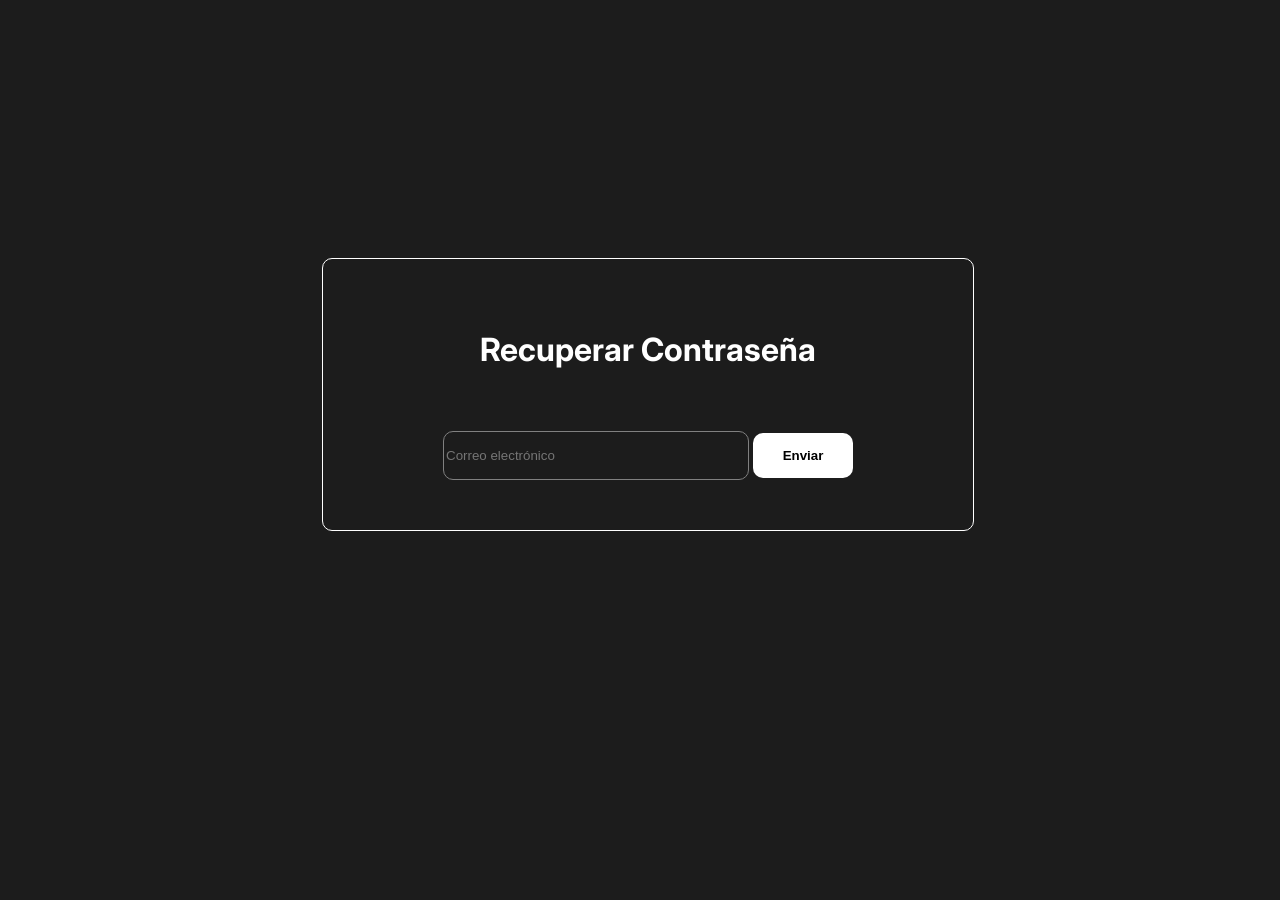
==== olvidoContrasenia.html @ 27506a1c "Add files via upload" ====
<!DOCTYPE html>
<html lang="en">
<head>
<link rel="preconnect" href="https://fonts.googleapis.com">
<link rel="preconnect" href="https://fonts.gstatic.com" crossorigin>
<link href="https://fonts.googleapis.com/css2?family=Inter:wght@100..900&display=swap" rel="stylesheet">
    <meta charset="UTF-8">
    <meta name="viewport" content="width=device-width, initial-scale=1.0">
    <title>Document</title>
</head>
<body>
    <style>
    body{
    background-color: #1c1c1c;
    color: white; 
    position: fixed;
    width: 100%;
    height: 100%;
    font-family: "Inter", sans-serif;
        
}

.tarjeta{
    border: 1px solid white; ;
    padding: 50px;
    margin: 100px ; 
    width: 550px;
    background-color: #1c1c1c; 
    border-radius: 10px;
    margin-top: 250px;
    

} 

.botonenviar{
    width: 100px;
    height: 45px;
    border-radius: 10px;   
    background-color: white;
    font-weight: bold;
    border: none;
} 

.campoinput{
    background: transparent;
    border:5px solid gray;
    border-radius: 10px; 
    width: 300px;
    height: 45px; 
    border-width: 1px;
    font-style: normal;
    color: white;
}
   </style> 
   <center>
    <form action="mailProcesa.php" method="POST">
<div class="tarjeta">
    <h1>Recuperar Contraseña </h1>  <br> <br>
    <input type="email" class="campoinput" placeholder="Correo electrónico" name="mailRecuperacion" id="mailRecuperacion"> <button class="botonenviar">Enviar</button>
        </div>
    </center>






</body>
</html>
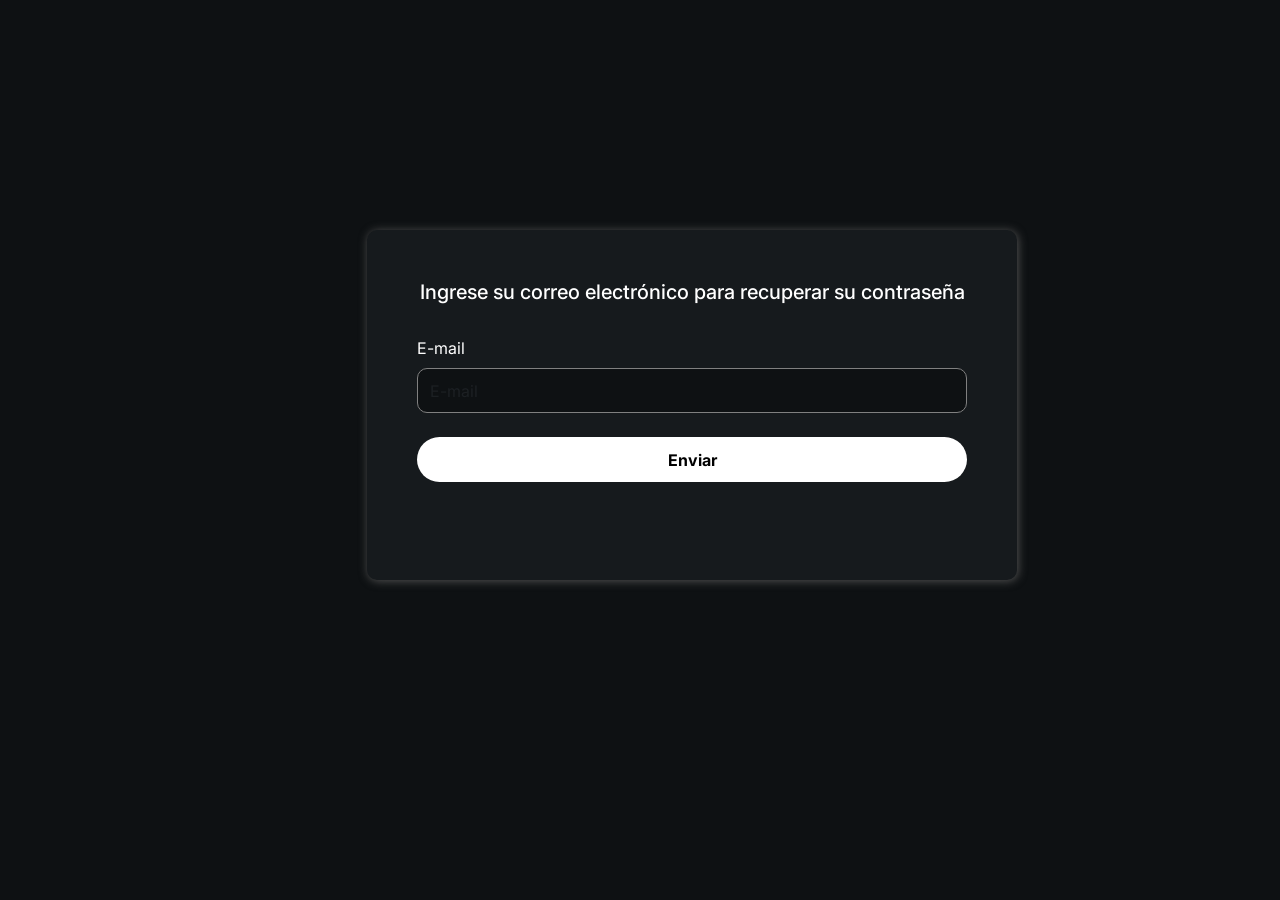
==== commit cb772bd2: "hola" ====
--- a/olvidoContrasenia.html
+++ b/olvidoContrasenia.html
@@ -1,69 +1,115 @@
 <!DOCTYPE html>
 <html lang="en">
+
 <head>
-<link rel="preconnect" href="https://fonts.googleapis.com">
-<link rel="preconnect" href="https://fonts.gstatic.com" crossorigin>
-<link href="https://fonts.googleapis.com/css2?family=Inter:wght@100..900&display=swap" rel="stylesheet">
+    <link href="https://cdn.jsdelivr.net/npm/bootstrap@5.3.0/dist/css/bootstrap.min.css" rel="stylesheet">
     <meta charset="UTF-8">
     <meta name="viewport" content="width=device-width, initial-scale=1.0">
-    <title>Document</title>
+    <title>Recuperar contraseña</title>
+    <link href="https://cdn.jsdelivr.net/npm/bootstrap@5.3.8/dist/css/bootstrap.min.css" rel="stylesheet" integrity="sha384-sRIl4kxILFvY47J16cr9ZwB07vP4J8+LH7qKQnuqkuIAvNWLzeN8tE5YBujZqJLB" crossorigin="anonymous">
+    <link href="https://fonts.googleapis.com/css2?family=Inter&display=swap" rel="stylesheet">
 </head>
-<body>
-    <style>
-    body{
-    background-color: #1c1c1c;
-    color: white; 
-    position: fixed;
-    width: 100%;
-    height: 100%;
-    font-family: "Inter", sans-serif;
-        
-}
 
-.tarjeta{
-    border: 1px solid white; ;
-    padding: 50px;
-    margin: 100px ; 
-    width: 550px;
-    background-color: #1c1c1c; 
-    border-radius: 10px;
-    margin-top: 250px;
-    
-
-} 
-
-.botonenviar{
-    width: 100px;
-    height: 45px;
-    border-radius: 10px;   
-    background-color: white;
-    font-weight: bold;
-    border: none;
-} 
-
-.campoinput{
-    background: transparent;
-    border:5px solid gray;
-    border-radius: 10px; 
-    width: 300px;
-    height: 45px; 
-    border-width: 1px;
-    font-style: normal;
-    color: white;
-}
-   </style> 
-   <center>
-    <form action="mailProcesa.php" method="POST">
-<div class="tarjeta">
-    <h1>Recuperar Contraseña </h1>  <br> <br>
-    <input type="email" class="campoinput" placeholder="Correo electrónico" name="mailRecuperacion" id="mailRecuperacion"> <button class="botonenviar">Enviar</button>
-        </div>
-    </center>
+<style>
+    body {
+        background-color: #0e1113;
+        color: white;
+        position: fixed;
+        width: 100%;
+        height: 100%;
+        font-family: 'Inter', sans-serif;
+    }
 
 
+    .tarjeta {
+        border: 1px;
+        padding: 50px;
+        margin: 100px;
+        width: 650px;
+        background-color: #161a1d;
+        border-radius: 10px;
+        box-shadow: 1px 1px 10px rgb(83, 83, 83);
+        border-color: darkslategray;
+        height: 350px;
+        margin-left: auto ;
+        margin-top: 230px;
 
 
+    }
+
+    .botonRegistra {
+        width: 550px;
+        height: 45px;
+        border-radius: 50px;
+        background-color: white;
+        font-weight: bold;
+        border: none;
+    }
+
+    .botonYaTengoCuenta {
+        width: 550px;
+        height: 45px;
+        border-radius: 50px;
+        background: transparent;
+        color: white;
+        font-weight: bold;
+        border: 2px solid white;
+    }
+
+    .gris {
+        color: #C7D1DB;
+        font-weight: bold;
+        transition: 0.5s;
+    }
+
+    .azul {
+        color: #C7D1DB;
+        font-weight: bold;
+    }
 
 
+    .campo {
+        display: flex;
+        background: #0e1113;
+        border: 5px solid gray;
+        border-radius: 10px;
+        width: 550px;
+        height: 45px;
+        border-width: 1px;
+        color: white;
+    }
+    .registrar {
+      margin-left: 0px;
+    }
+</style>
+
+<body>
+
+    <div class="container">
+        <div class="row justify-content-center">
+            <div class="col-12 col-md-6">
+                
+                <div class="tarjeta">
+                    <form action="mailProcesa.php" method="POST">
+                        <div class="registrar">
+                        <h5><center>
+                            Ingrese su correo electrónico para recuperar su contraseña
+                            </center>
+                        </h5>
+                        <br>
+                        <label class="form-label">E-mail</label>
+                        <br>
+                        <input type="email" class="campo form-control " id="mailRecuperacion" name="mailRecuperacion" placeholder="E-mail">
+                        <br>
+                        <button type="submit" class="botonRegistra">Enviar</button>
+                    </form>
+                </div>
+                
+            </div>
+        </div>
+    </div>
+<script src="https://cdn.jsdelivr.net/npm/@popperjs/core@2.11.8/dist/umd/popper.min.js" integrity="sha384-I7E8VVD/ismYTF4hNIPjVp/Zjvgyol6VFvRkX/vR+Vc4jQkC+hVqc2pM8ODewa9r" crossorigin="anonymous"></script>
+<script src="https://cdn.jsdelivr.net/npm/bootstrap@5.3.8/dist/js/bootstrap.min.js" integrity="sha384-G/EV+4j2dNv+tEPo3++6LCgdCROaejBqfUeNjuKAiuXbjrxilcCdDz6ZAVfHWe1Y" crossorigin="anonymous"></script>
 </body>
+
 </html>
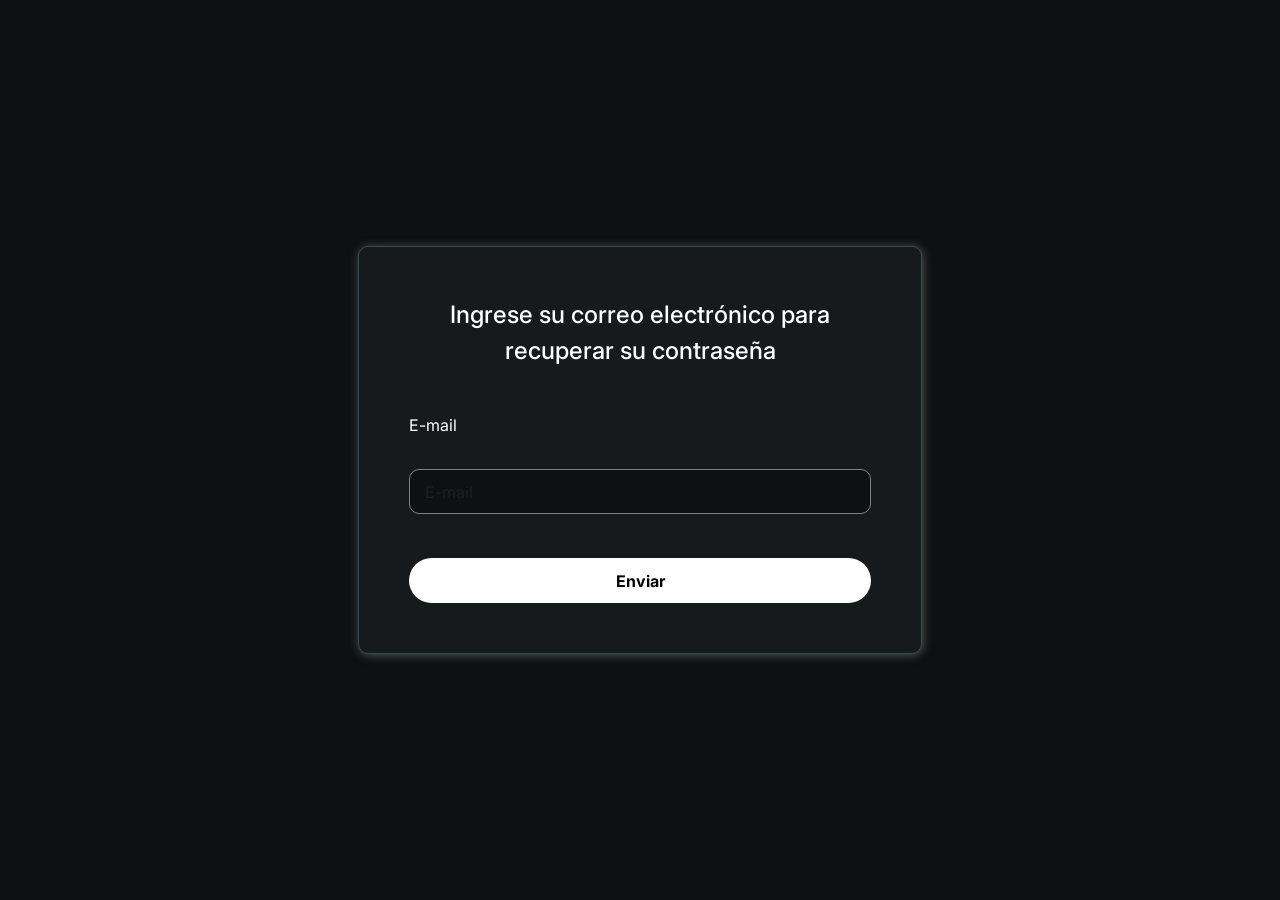
==== commit 75343425: "Responsive + Rutas arregladas" ====
--- a/olvidoContrasenia.html
+++ b/olvidoContrasenia.html
@@ -14,40 +14,71 @@
     body {
         background-color: #0e1113;
         color: white;
-        position: fixed;
-        width: 100%;
-        height: 100%;
+        margin: 0;
+        min-height: 100vh;
+        display: flex;
+        align-items: center;
+        justify-content: center;
+        padding: 20px;
         font-family: 'Inter', sans-serif;
     }
 
+    .container {
+        width: 100%;
+        max-width: 1200px;
+    }
+
+    .row {
+        margin: 0;
+    }
 
     .tarjeta {
-        border: 1px;
-        padding: 50px;
-        margin: 100px;
-        width: 650px;
+        width: min(100%, 650px);
         background-color: #161a1d;
         border-radius: 10px;
         box-shadow: 1px 1px 10px rgb(83, 83, 83);
-        border-color: darkslategray;
-        height: 350px;
-        margin-left: auto ;
-        margin-top: 230px;
+        border: 1px solid darkslategray;
+        padding: clamp(25px, 5vw, 50px);
+        margin: 0 auto;
+        min-height: 350px;
+        display: flex;
+        align-items: center;
+        justify-content: center;
+    }
 
+    form {
+        width: 100%;
+    }
 
+    .registrar {
+        width: 100%;
+    }
+
+    h5 {
+        margin: 0 0 20px;
+        font-size: clamp(1rem, 2vw, 1.5rem);
+        line-height: 1.5;
+        text-align: center;
+    }
+
+    .form-label {
+        display: block;
+        margin-bottom: 8px;
     }
 
     .botonRegistra {
-        width: 550px;
+        width: min(100%, 550px);
         height: 45px;
         border-radius: 50px;
         background-color: white;
         font-weight: bold;
         border: none;
+        display: block;
+        margin: 0 auto;
     }
 
     .botonYaTengoCuenta {
-        width: 550px;
+        width: min(100%, 550px);
         height: 45px;
         border-radius: 50px;
         background: transparent;
@@ -67,19 +98,58 @@
         font-weight: bold;
     }
 
-
     .campo {
         display: flex;
         background: #0e1113;
-        border: 5px solid gray;
+        border: 1px solid gray;
         border-radius: 10px;
-        width: 550px;
+        width: min(100%, 550px);
         height: 45px;
-        border-width: 1px;
         color: white;
+        padding: 0 15px;
+        margin-bottom: 20px;
     }
-    .registrar {
-      margin-left: 0px;
+
+    .campo:focus {
+        border-color: white;
+        outline: none;
+        box-shadow: 0 0 0 2px rgba(255, 255, 255, 0.1);
+    }
+
+    @media (max-width: 768px) {
+        body {
+            padding: 15px;
+        }
+
+        .tarjeta {
+            width: 100%;
+            min-height: auto;
+            padding: 25px 18px;
+        }
+
+        .campo,
+        .botonRegistra {
+            width: 100%;
+        }
+    }
+
+    @media (max-width: 480px) {
+        h5 {
+            font-size: 1rem;
+        }
+
+        .tarjeta {
+            border-radius: 12px;
+        }
+
+        .campo {
+            height: 42px;
+            font-size: 14px;
+        }
+
+        .botonRegistra {
+            height: 42px;
+        }
     }
 </style>
 
